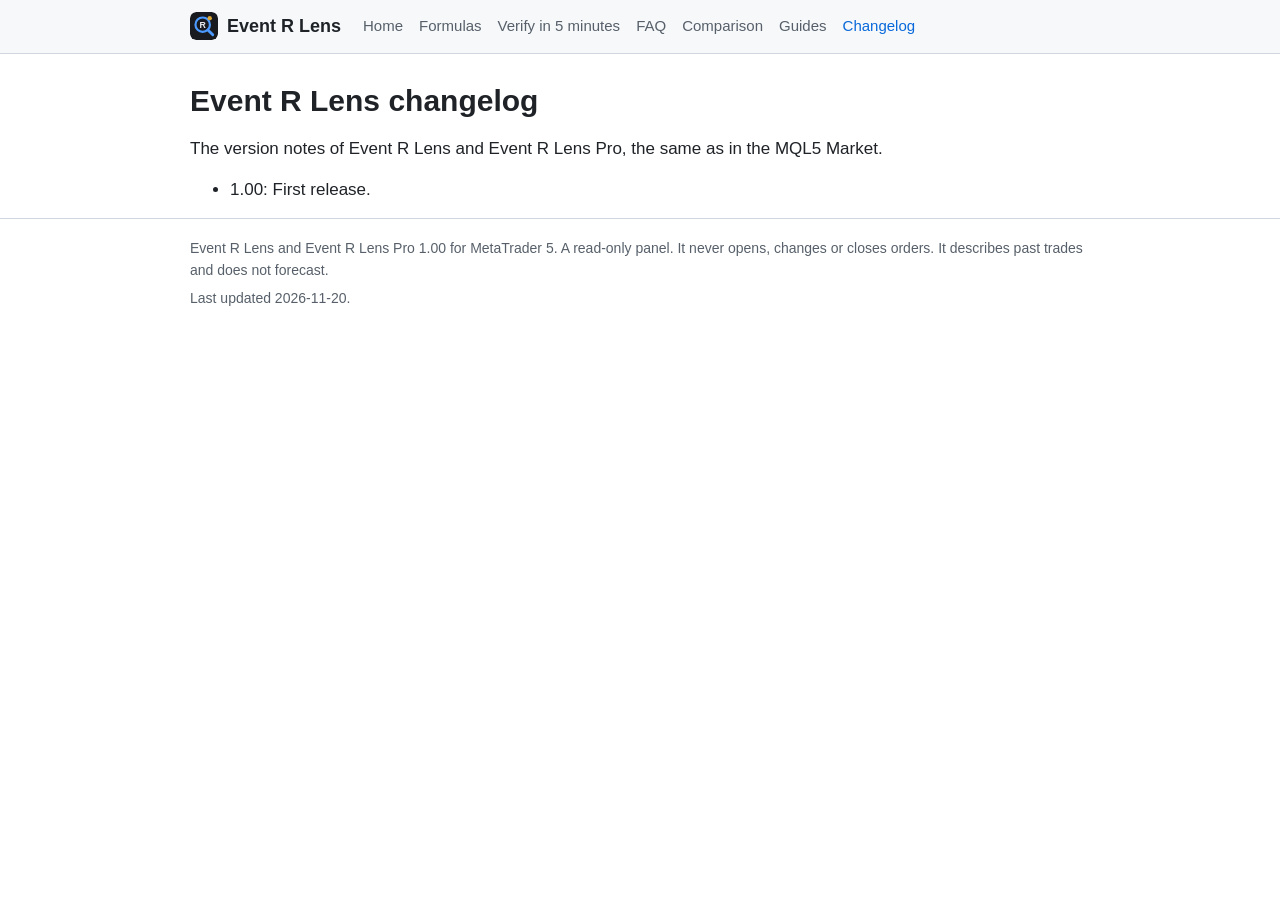
==== changelog.html @ 2bac0b13 "Event R Lens documentation site 1.00 Co-Authored-By: Claude Opus 5.5 <noreply@anthropic.com>" ====
<!DOCTYPE html>
<html lang="en">
<head>
<meta charset="utf-8">
<meta name="viewport" content="width=device-width, initial-scale=1">
<title>Event R Lens changelog</title>
<meta name="description" content="Version history of Event R Lens and Event R Lens Pro for MetaTrader 5.">
<link rel="canonical" href="https://lapdawgg.github.io/eventrlens/changelog.html">
<link rel="icon" href="logo.svg" type="image/svg+xml">
<link rel="apple-touch-icon" href="apple-touch-icon.png">
<meta name="theme-color" content="#181a1f">
<meta property="og:type" content="website">
<meta property="og:site_name" content="Event R Lens">
<meta property="og:title" content="Event R Lens changelog">
<meta property="og:description" content="Version history of Event R Lens and Event R Lens Pro for MetaTrader 5.">
<meta name="twitter:card" content="summary_large_image">
<meta property="og:url" content="https://lapdawgg.github.io/eventrlens/changelog.html">
<meta property="og:image" content="https://lapdawgg.github.io/eventrlens/og.png">
<meta property="og:image:width" content="1200">
<meta property="og:image:height" content="630">
<meta property="og:image:alt" content="Event R Lens: Your MT5 trades, broken down by economic event, session and fix window.">
<link rel="stylesheet" href="style.css">

</head>
<body>
<header><div class="wrap"><a class="brand" href="index.html"><img src="logo.svg" width="28" height="28" alt="">Event R Lens</a><nav><a href="index.html">Home</a> <a href="formulas.html">Formulas</a> <a href="verify.html">Verify in 5 minutes</a> <a href="faq.html">FAQ</a> <a href="comparison.html">Comparison</a> <a href="guides.html">Guides</a> <a href="changelog.html" aria-current="page">Changelog</a></nav></div></header>
<main class="wrap">
<h1>Event R Lens changelog</h1>
<p>The version notes of Event R Lens and Event R Lens Pro, the same as in the MQL5 Market.</p>
<ul><li>1.00: First release.</li></ul>
</main>
<footer><div class="wrap"><p>Event R Lens and Event R Lens Pro 1.00 for MetaTrader 5. A read-only panel. It never opens, changes or closes orders. It describes past trades and does not forecast.</p><p>Last updated 2026-11-20.</p></div></footer>
</body>
</html>
---- style.css ----
/* Event R Lens documentation site. No JavaScript; light and dark follow the system setting. */
:root {
  --bg: #ffffff; --fg: #1f2328; --muted: #57606a; --line: #d0d7de; --panel: #f6f8fa;
  --accent: #0969da; --code: #eff1f3;
  color-scheme: light dark;
}
@media (prefers-color-scheme: dark) {
  :root { --bg: #181a1f; --fg: #e7e9ed; --muted: #989faa; --line: #3e434f; --panel: #21242b; --accent: #4c9aff; --code: #292d36; }
}
* { box-sizing: border-box; }
html { -webkit-text-size-adjust: 100%; }
body { margin: 0; background: var(--bg); color: var(--fg); font: 17px/1.6 -apple-system, "Segoe UI", Roboto, Helvetica, Arial, sans-serif; }
.wrap { max-width: 940px; margin: 0 auto; padding: 0 20px; }
header { border-bottom: 1px solid var(--line); background: var(--panel); }
header .wrap { display: flex; flex-wrap: wrap; align-items: center; gap: 8px 22px; padding-top: 12px; padding-bottom: 12px; }
.brand { display: inline-flex; align-items: center; gap: 9px; font-weight: 700; color: var(--fg); text-decoration: none; font-size: 18px; }
.brand img { display: block; border-radius: 6px; }
nav { display: flex; flex-wrap: wrap; gap: 4px 16px; font-size: 15px; }
nav a { color: var(--muted); text-decoration: none; }
nav a:hover, nav a[aria-current="page"] { color: var(--accent); }
main { padding-top: 8px; padding-bottom: 40px; }
h1 { font-size: 30px; line-height: 1.25; margin: 28px 0 16px; }
h2 { font-size: 22px; margin: 34px 0 10px; padding-top: 6px; border-top: 1px solid var(--line); }
h3 { font-size: 18px; margin: 24px 0 8px; }
p, ul, ol { margin: 0 0 14px; }
li { margin: 3px 0; }
a { color: var(--accent); }
code { font: 14px/1.4 Consolas, "SFMono-Regular", Menlo, monospace; background: var(--code); padding: 1px 5px; border-radius: 4px; }
pre { background: var(--code); border: 1px solid var(--line); border-radius: 6px; padding: 14px 16px; overflow-x: auto; margin: 0 0 16px; font-size: 13.5px; line-height: 1.5; }
pre code { background: none; padding: 0; font-size: 13.5px; line-height: 1.5; }
.table { overflow-x: auto; margin: 0 0 16px; }
table { border-collapse: collapse; width: 100%; font-size: 15px; }
th, td { border: 1px solid var(--line); padding: 6px 10px; text-align: left; vertical-align: top; }
th { background: var(--panel); }
footer { border-top: 1px solid var(--line); color: var(--muted); font-size: 14px; padding: 18px 0 30px; }
footer p { margin: 0 0 6px; }
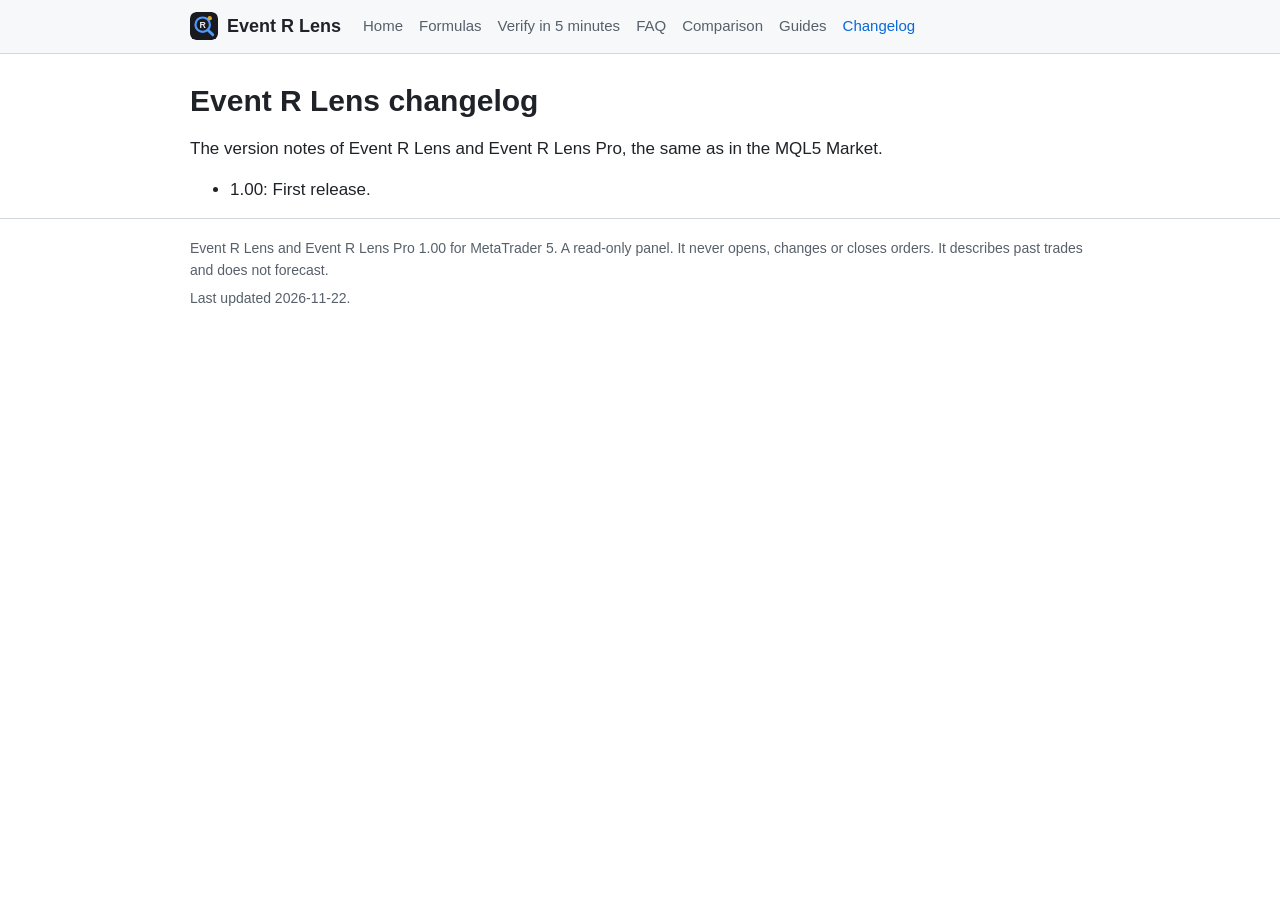
==== commit be1eea3e: "Site: free and Pro scope, tick refinement in Pro, FAQ on Pro - Free: R, MAE/MFE, event and fix tag p" ====
--- a/changelog.html
+++ b/changelog.html
@@ -29,6 +29,6 @@
 <p>The version notes of Event R Lens and Event R Lens Pro, the same as in the MQL5 Market.</p>
 <ul><li>1.00: First release.</li></ul>
 </main>
-<footer><div class="wrap"><p>Event R Lens and Event R Lens Pro 1.00 for MetaTrader 5. A read-only panel. It never opens, changes or closes orders. It describes past trades and does not forecast.</p><p>Last updated 2026-11-20.</p></div></footer>
+<footer><div class="wrap"><p>Event R Lens and Event R Lens Pro 1.00 for MetaTrader 5. A read-only panel. It never opens, changes or closes orders. It describes past trades and does not forecast.</p><p>Last updated 2026-11-22.</p></div></footer>
 </body>
 </html>
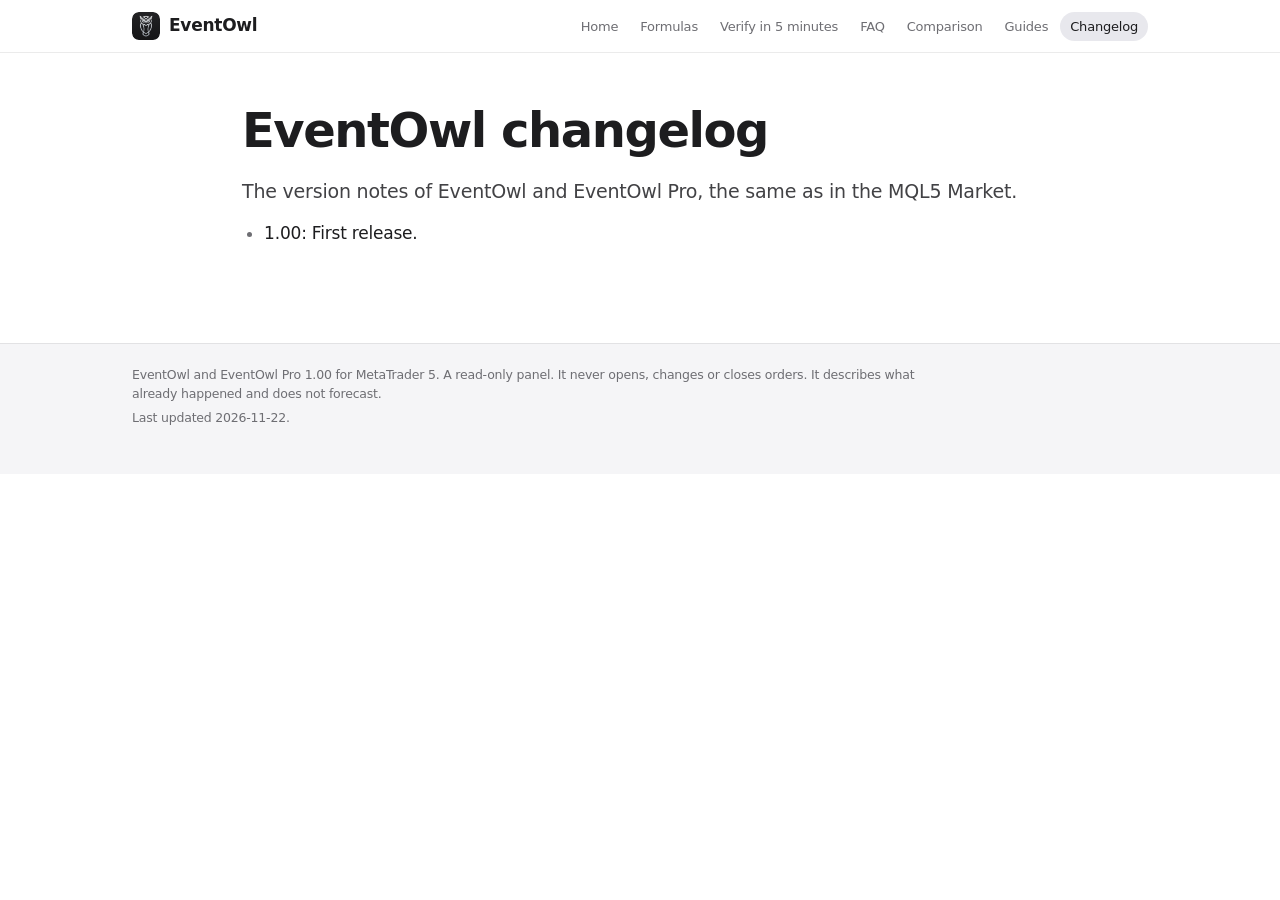
==== commit 09712883: "Site: EventOwl (renamed from Event R Lens), new owl logo, trailer, roadmap and short comparison Co-A" ====
--- a/changelog.html
+++ b/changelog.html
@@ -3,32 +3,32 @@
 <head>
 <meta charset="utf-8">
 <meta name="viewport" content="width=device-width, initial-scale=1">
-<title>Event R Lens changelog</title>
-<meta name="description" content="Version history of Event R Lens and Event R Lens Pro for MetaTrader 5.">
+<title>EventOwl changelog</title>
+<meta name="description" content="Version history of EventOwl and EventOwl Pro for MetaTrader 5.">
 <link rel="canonical" href="https://lapdawgg.github.io/eventrlens/changelog.html">
 <link rel="icon" href="logo.svg" type="image/svg+xml">
 <link rel="apple-touch-icon" href="apple-touch-icon.png">
 <meta name="theme-color" content="#181a1f">
 <meta property="og:type" content="website">
-<meta property="og:site_name" content="Event R Lens">
-<meta property="og:title" content="Event R Lens changelog">
-<meta property="og:description" content="Version history of Event R Lens and Event R Lens Pro for MetaTrader 5.">
+<meta property="og:site_name" content="EventOwl">
+<meta property="og:title" content="EventOwl changelog">
+<meta property="og:description" content="Version history of EventOwl and EventOwl Pro for MetaTrader 5.">
 <meta name="twitter:card" content="summary_large_image">
 <meta property="og:url" content="https://lapdawgg.github.io/eventrlens/changelog.html">
 <meta property="og:image" content="https://lapdawgg.github.io/eventrlens/og.png">
 <meta property="og:image:width" content="1200">
 <meta property="og:image:height" content="630">
-<meta property="og:image:alt" content="Event R Lens: Your MT5 trades, broken down by economic event, session and fix window.">
+<meta property="og:image:alt" content="EventOwl: Your MT5 trades, broken down by economic event, session and fix window.">
 <link rel="stylesheet" href="style.css">
 
 </head>
 <body>
-<header><div class="wrap"><a class="brand" href="index.html"><img src="logo.svg" width="28" height="28" alt="">Event R Lens</a><nav><a href="index.html">Home</a> <a href="formulas.html">Formulas</a> <a href="verify.html">Verify in 5 minutes</a> <a href="faq.html">FAQ</a> <a href="comparison.html">Comparison</a> <a href="guides.html">Guides</a> <a href="changelog.html" aria-current="page">Changelog</a></nav></div></header>
+<header><div class="wrap"><a class="brand" href="index.html"><img src="logo.svg" width="28" height="28" alt="">EventOwl</a><nav><a href="index.html">Home</a> <a href="formulas.html">Formulas</a> <a href="verify.html">Verify in 5 minutes</a> <a href="faq.html">FAQ</a> <a href="comparison.html">Comparison</a> <a href="guides.html">Guides</a> <a href="changelog.html" aria-current="page">Changelog</a></nav></div></header>
 <main class="wrap">
-<h1>Event R Lens changelog</h1>
-<p>The version notes of Event R Lens and Event R Lens Pro, the same as in the MQL5 Market.</p>
+<h1>EventOwl changelog</h1>
+<p>The version notes of EventOwl and EventOwl Pro, the same as in the MQL5 Market.</p>
 <ul><li>1.00: First release.</li></ul>
 </main>
-<footer><div class="wrap"><p>Event R Lens and Event R Lens Pro 1.00 for MetaTrader 5. A read-only panel. It never opens, changes or closes orders. It describes past trades and does not forecast.</p><p>Last updated 2026-11-22.</p></div></footer>
+<footer><div class="wrap"><p>EventOwl and EventOwl Pro 1.00 for MetaTrader 5. A read-only panel. It never opens, changes or closes orders. It describes what already happened and does not forecast.</p><p>Last updated 2026-11-22.</p></div></footer>
 </body>
 </html>
--- a/style.css
+++ b/style.css
@@ -1,36 +1,369 @@
-/* Event R Lens documentation site. No JavaScript; light and dark follow the system setting. */
+/* EventOwl site. Static HTML, no JavaScript. Light and dark follow the system setting.
+   Calm, Apple-like layout, mobile first: soft cards that grow slightly on hover, reduced motion respected. */
+
 :root {
-  --bg: #ffffff; --fg: #1f2328; --muted: #57606a; --line: #d0d7de; --panel: #f6f8fa;
-  --accent: #0969da; --code: #eff1f3;
   color-scheme: light dark;
+  --bg: #ffffff;
+  --bg-alt: #f5f5f7;
+  --fg: #1d1d1f;
+  --fg-2: #424245;
+  --muted: #6e6e73;
+  --line: #d2d2d7;
+  --line-soft: rgba(0, 0, 0, .08);
+  --card: #ffffff;              /* cards on the grey bands */
+  --card-2: #f5f5f7;            /* cards on the white bands */
+  --chip: #e8e8ed;
+  --th: #f5f5f7;
+  --link: #0066cc;
+  --accent: #0071e3;
+  --accent-hover: #0068d1;
+  --accent-soft: rgba(0, 113, 227, .08);
+  --accent-line: rgba(0, 113, 227, .32);
+  --green: #176b30;             /* 5.4:1 on the grey cards with the green tint */
+  --green-soft: rgba(52, 199, 89, .15);
+  --silver-1: #fbfbfc;
+  --silver-2: #dfe0e5;
+  --silver-fg: #1d1d1f;
+  --silver-line: rgba(0, 0, 0, .1);
+  --edge-1: #e9eaee;
+  --edge-2: #b8bbc5;
+  --icon-fill: linear-gradient(160deg, #98989d, #3a3a3c);
+  --code: #f2f2f5;
+  --glass: rgba(255, 255, 255, .74);
+  --glow: rgba(0, 113, 227, .10);
+  --shadow-sm: 0 1px 2px rgba(0, 0, 0, .04), 0 6px 16px rgba(0, 0, 0, .05);
+  --shadow-md: 0 2px 6px rgba(0, 0, 0, .06), 0 18px 40px rgba(0, 0, 0, .11);
+  --shadow-lg: 0 4px 14px rgba(0, 0, 0, .08), 0 34px 90px rgba(0, 0, 0, .18);
+  --ease: cubic-bezier(.2, .8, .2, 1);
+  --t: 180ms;
+  --font: -apple-system, BlinkMacSystemFont, "SF Pro Text", "Segoe UI Variable Text", "Segoe UI", system-ui, Roboto, "Helvetica Neue", Arial, sans-serif;
+  --font-display: -apple-system, BlinkMacSystemFont, "SF Pro Display", "Segoe UI Variable Display", "Segoe UI", system-ui, Roboto, "Helvetica Neue", Arial, sans-serif;
+  --mono: ui-monospace, "SF Mono", "Cascadia Mono", Consolas, Menlo, monospace;
 }
 @media (prefers-color-scheme: dark) {
-  :root { --bg: #181a1f; --fg: #e7e9ed; --muted: #989faa; --line: #3e434f; --panel: #21242b; --accent: #4c9aff; --code: #292d36; }
-}
-* { box-sizing: border-box; }
-html { -webkit-text-size-adjust: 100%; }
-body { margin: 0; background: var(--bg); color: var(--fg); font: 17px/1.6 -apple-system, "Segoe UI", Roboto, Helvetica, Arial, sans-serif; }
-.wrap { max-width: 940px; margin: 0 auto; padding: 0 20px; }
-header { border-bottom: 1px solid var(--line); background: var(--panel); }
-header .wrap { display: flex; flex-wrap: wrap; align-items: center; gap: 8px 22px; padding-top: 12px; padding-bottom: 12px; }
-.brand { display: inline-flex; align-items: center; gap: 9px; font-weight: 700; color: var(--fg); text-decoration: none; font-size: 18px; }
-.brand img { display: block; border-radius: 6px; }
-nav { display: flex; flex-wrap: wrap; gap: 4px 16px; font-size: 15px; }
-nav a { color: var(--muted); text-decoration: none; }
-nav a:hover, nav a[aria-current="page"] { color: var(--accent); }
-main { padding-top: 8px; padding-bottom: 40px; }
-h1 { font-size: 30px; line-height: 1.25; margin: 28px 0 16px; }
-h2 { font-size: 22px; margin: 34px 0 10px; padding-top: 6px; border-top: 1px solid var(--line); }
-h3 { font-size: 18px; margin: 24px 0 8px; }
-p, ul, ol { margin: 0 0 14px; }
-li { margin: 3px 0; }
-a { color: var(--accent); }
-code { font: 14px/1.4 Consolas, "SFMono-Regular", Menlo, monospace; background: var(--code); padding: 1px 5px; border-radius: 4px; }
-pre { background: var(--code); border: 1px solid var(--line); border-radius: 6px; padding: 14px 16px; overflow-x: auto; margin: 0 0 16px; font-size: 13.5px; line-height: 1.5; }
-pre code { background: none; padding: 0; font-size: 13.5px; line-height: 1.5; }
-.table { overflow-x: auto; margin: 0 0 16px; }
-table { border-collapse: collapse; width: 100%; font-size: 15px; }
-th, td { border: 1px solid var(--line); padding: 6px 10px; text-align: left; vertical-align: top; }
-th { background: var(--panel); }
-footer { border-top: 1px solid var(--line); color: var(--muted); font-size: 14px; padding: 18px 0 30px; }
-footer p { margin: 0 0 6px; }
+  :root {
+    --bg: #000000;
+    --bg-alt: #0d0d0f;
+    --fg: #f5f5f7;
+    --fg-2: #d2d2d7;
+    --muted: #a1a1a6;
+    --line: #3a3a3d;
+    --line-soft: rgba(255, 255, 255, .09);
+    --card: #1c1c1e;
+    --card-2: #161618;
+    --chip: #2c2c2e;
+    --th: #232325;
+    --link: #2997ff;
+    --accent-soft: rgba(41, 151, 255, .13);
+    --accent-line: rgba(41, 151, 255, .42);
+    --green: #30d158;
+    --green-soft: rgba(48, 209, 88, .16);
+    --silver-1: #47474c;
+    --silver-2: #2a2a2d;
+    --silver-fg: #f5f5f7;
+    --silver-line: rgba(255, 255, 255, .14);
+    --edge-1: #6a6b72;
+    --edge-2: #29292c;
+    --icon-fill: linear-gradient(160deg, #f5f5f7, #8e8e93);
+    --code: #1c1c1e;
+    --glass: rgba(22, 22, 23, .72);
+    --glow: rgba(214, 220, 232, .11);
+    --shadow-sm: 0 1px 2px rgba(0, 0, 0, .5), 0 6px 16px rgba(0, 0, 0, .35);
+    --shadow-md: 0 2px 8px rgba(0, 0, 0, .55), 0 18px 44px rgba(0, 0, 0, .55);
+    --shadow-lg: 0 4px 16px rgba(0, 0, 0, .6), 0 34px 90px rgba(0, 0, 0, .7);
+  }
+}
+
+/* ---------- base ---------- */
+*, *::before, *::after { box-sizing: border-box; }
+html { -webkit-text-size-adjust: 100%; text-size-adjust: 100%; scroll-behavior: smooth; scroll-padding-top: 68px; }
+body {
+  margin: 0; background: var(--bg); color: var(--fg);
+  font: 17px/1.5 var(--font); letter-spacing: -0.012em;
+  -webkit-font-smoothing: antialiased; -moz-osx-font-smoothing: grayscale; text-rendering: optimizeLegibility;
+  overflow-wrap: break-word;
+}
+img, picture, svg { max-width: 100%; }
+img { height: auto; }
+a { color: var(--link); text-decoration: none; -webkit-tap-highlight-color: transparent; }
+a:hover { text-decoration: underline; text-underline-offset: .18em; }
+a:focus-visible, summary:focus-visible { outline: 2px solid var(--accent); outline-offset: 3px; border-radius: 10px; }
+::selection { background: rgba(0, 113, 227, .22); }
+strong { font-weight: 600; }
+.wrap { width: 100%; max-width: 1080px; margin: 0 auto; padding: 0 20px; }
+.narrow { max-width: 860px; }
+.center { text-align: center; }
+@media (min-width: 768px) { .wrap { padding: 0 32px; } }
+
+/* ---------- header: translucent bar; the nav scrolls sideways on small screens ---------- */
+header {
+  position: sticky; top: 0; z-index: 50; background: var(--glass); border-bottom: 1px solid var(--line-soft);
+  -webkit-backdrop-filter: saturate(180%) blur(20px); backdrop-filter: saturate(180%) blur(20px);
+}
+header .wrap { display: flex; align-items: center; gap: 14px; min-height: 52px; }
+.brand { flex: none; display: inline-flex; align-items: center; gap: 9px; color: var(--fg); font-weight: 600; font-size: 17px; letter-spacing: -0.015em; }
+.brand:hover { text-decoration: none; }
+.brand img { display: block; width: 28px; height: 28px; border-radius: 7px; }
+nav {
+  margin-left: auto; min-width: 0; display: flex; align-items: center; gap: 2px;
+  overflow-x: auto; overscroll-behavior-x: contain; -webkit-overflow-scrolling: touch; scrollbar-width: none;
+}
+nav::-webkit-scrollbar { width: 0; height: 0; }
+nav a {
+  flex: none; white-space: nowrap; color: var(--muted); font-size: 13px; line-height: 1; padding: 8px 10px; border-radius: 999px;
+  transition: color var(--t) var(--ease), background-color var(--t) var(--ease);
+}
+nav a:hover { color: var(--fg); background: var(--chip); text-decoration: none; }
+nav a[aria-current="page"] { color: var(--fg); background: var(--chip); }
+@media (max-width: 899px) {
+  nav {
+    padding: 0 22px 0 12px; scroll-padding-inline: 12px 26px;
+    -webkit-mask-image: linear-gradient(90deg, transparent, #000 12px, #000 calc(100% - 26px), transparent);
+    mask-image: linear-gradient(90deg, transparent, #000 12px, #000 calc(100% - 26px), transparent);
+  }
+  nav a { padding: 13px 10px; }   /* about 40 px tall tap targets */
+  /* the current page's link starts in view (browsers with scroll-initial-target; others start at the left) */
+  nav a[aria-current="page"] { scroll-initial-target: nearest; scroll-snap-align: none end; }
+}
+
+/* ---------- text pages ---------- */
+main { display: block; }
+main.wrap { max-width: 860px; padding-top: 8px; padding-bottom: 80px; }
+h1, h2, h3 { font-family: var(--font-display); color: var(--fg); }
+h1 { font-size: clamp(32px, 5.4vw, 48px); line-height: 1.08; letter-spacing: -0.03em; font-weight: 700; margin: 44px 0 20px; text-wrap: balance; }
+h2 { font-size: clamp(23px, 3.2vw, 30px); line-height: 1.18; letter-spacing: -0.022em; font-weight: 700; margin: 48px 0 14px; text-wrap: balance; }
+h3 { font-size: 19px; line-height: 1.3; letter-spacing: -0.016em; font-weight: 600; margin: 28px 0 8px; }
+main.wrap h2 { padding-top: 26px; border-top: 1px solid var(--line-soft); }
+main.wrap > h1 + p { font-size: 19px; line-height: 1.5; color: var(--fg-2); }
+p, ul, ol { margin: 0 0 16px; }
+ul, ol { padding-left: 1.3em; }
+li { margin: 6px 0; }
+li::marker { color: var(--muted); }
+code { font: .86em/1.4 var(--mono); background: var(--code); padding: .12em .42em; border-radius: 6px; }
+pre {
+  background: var(--code); border: 1px solid var(--line-soft); border-radius: 16px; padding: 16px 18px; margin: 0 0 20px;
+  overflow-x: auto; -webkit-overflow-scrolling: touch; font-size: 13.5px; line-height: 1.55;
+}
+pre code { background: none; padding: 0; border-radius: 0; font-size: inherit; line-height: inherit; }
+.table {
+  overflow-x: auto; -webkit-overflow-scrolling: touch; margin: 0 0 22px;
+  border: 1px solid var(--line-soft); border-radius: 16px; background: var(--card);
+}
+table { border-collapse: separate; border-spacing: 0; width: 100%; font-size: 15px; line-height: 1.45; }
+th, td { padding: 12px 14px; text-align: left; vertical-align: top; border-bottom: 1px solid var(--line-soft); }
+thead th { background: var(--th); color: var(--muted); font-size: 13px; font-weight: 600; letter-spacing: 0; }
+tbody tr:last-child td { border-bottom: 0; }
+/* wide tables scroll inside .table on phones; the first column stays in view */
+.table table:has(th:nth-child(5)) { min-width: 720px; }
+.table table:has(th:nth-child(5)) :is(th, td):first-child { position: sticky; left: 0; z-index: 1; min-width: 132px; background: var(--card); box-shadow: inset -1px 0 0 var(--line-soft); }
+.table table:has(th:nth-child(5)) thead th:first-child { background: var(--th); }
+.shot { margin: 0 0 20px; }
+.shot img { display: block; width: 100%; border-radius: 14px; border: 1px solid var(--line-soft); }
+
+/* ---------- details: closed by default, the native marker shows the state ---------- */
+details { border-bottom: 1px solid var(--line); }
+summary {
+  cursor: pointer; padding: 18px 6px; font-size: 18px; font-weight: 600; letter-spacing: -0.016em; color: var(--fg);
+  transition: color var(--t) var(--ease);
+}
+summary:hover { color: var(--link); }
+summary::marker { color: var(--muted); }
+summary::-webkit-details-marker { color: var(--muted); }
+.accordion { border-top: 1px solid var(--line); }
+.details-body { padding: 0 6px 22px; font-size: 15.5px; line-height: 1.5; color: var(--fg-2); }
+.details-body ul { margin: 0 0 8px; padding-left: 1.2em; }
+.details-body li { margin: 7px 0; }
+.details-body h3 { margin: 20px 0 4px; font-size: 13px; font-weight: 600; letter-spacing: .02em; color: var(--muted); }
+.details-body h3:first-child { margin-top: 2px; }
+
+/* ---------- home: bands ---------- */
+.home { padding: 0; }
+.band { padding: 64px 0; }
+.band.alt { background: var(--bg-alt); }
+.home h2 { font-size: clamp(30px, 5vw, 48px); line-height: 1.08; letter-spacing: -0.032em; margin: 0; }
+.section-head { max-width: 720px; margin: 0 auto 32px; text-align: center; }
+.section-head .lead { margin-top: 12px; }
+.section-head .cta, .section-head .note { margin: 16px 0 0; }
+.eyebrow { margin: 0 0 10px; color: var(--muted); font-size: 15px; font-weight: 600; letter-spacing: 0; }
+.lead { margin: 0 auto; max-width: 640px; color: var(--muted); font-size: clamp(18px, 2.2vw, 21px); line-height: 1.42; letter-spacing: -0.016em; text-wrap: pretty; }
+.note { color: var(--muted); font-size: 14px; line-height: 1.45; }
+@media (min-width: 768px) {
+  .band { padding: 96px 0; }
+  .section-head { margin-bottom: 44px; }
+}
+
+/* ---------- hero and trailer ---------- */
+.hero { text-align: center; padding: 52px 0 64px; background: radial-gradient(70% 58% at 50% 0%, var(--glow), transparent 72%); }
+.hero .eyebrow { color: var(--fg-2); }
+.hero h1 { max-width: 900px; margin: 0 auto; font-size: clamp(38px, 8vw, 76px); line-height: 1.03; letter-spacing: -0.04em; }
+.hero .lead { margin-top: 18px; }
+.cta { display: flex; flex-wrap: wrap; justify-content: center; gap: 12px; margin: 28px 0 0; }
+.trailer {
+  position: relative; max-width: 960px; margin: 40px auto 0; border-radius: 16px; overflow: hidden; isolation: isolate;
+  background: #0b0b0c; border: 1px solid var(--line-soft); box-shadow: var(--shadow-lg);
+}
+.trailer picture, .trailer img { display: block; width: 100%; }
+.trailer img { height: auto; aspect-ratio: 16 / 9; object-fit: cover; color: #a1a1a6; font-size: 14px; }   /* alt text stays readable on the dark frame */
+@media (min-width: 768px) {
+  .hero { padding: 88px 0 96px; }
+  .trailer { margin-top: 56px; border-radius: 24px; }
+}
+
+/* ---------- buttons and chips ---------- */
+.btn {
+  display: inline-flex; align-items: center; justify-content: center; min-height: 44px; padding: 10px 22px;
+  border-radius: 999px; border: 1px solid var(--link); background: transparent; color: var(--link);
+  font-size: 17px; font-weight: 500; line-height: 1.15; letter-spacing: -0.01em; text-align: center;
+}
+.btn:hover { text-decoration: none; background: var(--accent-soft); }
+.btn.primary { background: var(--accent); border-color: var(--accent); color: #ffffff; }
+.btn.primary:hover { background: var(--accent-hover); border-color: var(--accent-hover); }
+@media (max-width: 479px) { .hero .cta .btn { flex: 1 1 100%; max-width: 340px; } }
+.chip {
+  display: inline-flex; align-items: center; gap: 5px; margin: 0; padding: 4px 10px; border-radius: 999px;
+  background: var(--chip); color: var(--fg-2); font-size: 12px; font-weight: 600; line-height: 1.2; letter-spacing: .005em; white-space: nowrap;
+}
+.chip-next { background: var(--accent); color: #ffffff; }
+.chip-vote { background: transparent; color: var(--fg-2); box-shadow: inset 0 0 0 1px var(--line); }
+.chip-shipped, .chip-free { background: var(--green-soft); color: var(--green); }
+.chip-ed { background: transparent; color: var(--muted); box-shadow: inset 0 0 0 1px var(--line-soft); }
+.chip-pro { background: linear-gradient(180deg, var(--silver-1), var(--silver-2)); color: var(--silver-fg); box-shadow: inset 0 0 0 1px var(--silver-line); }
+
+/* ---------- roadmap: status chips, no vote counts (votes are counted on GitHub) ---------- */
+.roadmap { display: grid; grid-template-columns: minmax(0, 1fr); gap: 12px; }
+.rm-item {
+  display: flex; flex-direction: column; padding: 16px 18px 18px; border-radius: 18px;
+  background: var(--card); border: 1px solid var(--line-soft); box-shadow: var(--shadow-sm);
+}
+.rm-item .rm-chips { display: flex; flex-wrap: wrap; gap: 6px; margin: 0 0 12px; }
+.rm-item h3 { margin: 0 0 6px; font-size: 17px; line-height: 1.28; letter-spacing: -0.014em; }
+.rm-item p { margin: 0; color: var(--muted); font-size: 14.5px; line-height: 1.45; }
+.rm-item .note { margin-top: auto; padding-top: 10px; font-size: 12.5px; }
+.rm-next { border-color: var(--accent-line); background: linear-gradient(180deg, var(--accent-soft), transparent 70%), var(--card); }
+@media (max-width: 639px) {   /* phones: one grouped list instead of separate cards, so the page stays short */
+  #roadmap { padding: 52px 0; }
+  #roadmap .section-head { margin-bottom: 24px; }
+  .roadmap { gap: 0; overflow: hidden; border-radius: 18px; background: var(--card); border: 1px solid var(--line-soft); box-shadow: var(--shadow-sm); }
+  .roadmap .rm-item { padding: 12px 16px 13px; border: 0; border-top: 1px solid var(--line-soft); border-radius: 0; box-shadow: none; animation: none; }
+  .roadmap .rm-item:first-child { border-top: 0; }
+  .roadmap .rm-item:hover { transform: none; box-shadow: none; }
+  .rm-item .rm-chips { margin-bottom: 7px; }
+  .rm-item .chip { padding: 3px 9px; }
+  .rm-item h3 { margin-bottom: 2px; font-size: 16px; line-height: 1.25; }
+  .rm-item p { font-size: 14px; line-height: 1.4; }
+  .rm-item .note { padding-top: 4px; font-size: 12px; }
+}
+@media (min-width: 640px) { .roadmap { grid-template-columns: repeat(2, minmax(0, 1fr)); gap: 14px; } }
+@media (min-width: 1024px) {
+  .roadmap { grid-template-columns: repeat(4, minmax(0, 1fr)); gap: 16px; }
+  .roadmap .rm-next { grid-column: span 2; }   /* planned items: one wide row; ideas: four across below */
+}
+
+/* ---------- feature cards: small rounded screenshots (thumbnail rows on phones) ---------- */
+.cards { display: grid; grid-template-columns: minmax(0, 1fr); gap: 12px; }
+.card {
+  display: grid; grid-template-columns: 112px minmax(0, 1fr); gap: 14px; align-items: center; padding: 10px;
+  border-radius: 20px; background: var(--card-2); border: 1px solid var(--line-soft);
+}
+.card.pro {
+  border: 1px solid transparent;
+  background: linear-gradient(var(--card-2), var(--card-2)) padding-box, linear-gradient(140deg, var(--edge-1), var(--edge-2)) border-box;
+}
+.shot-link { display: block; line-height: 0; border-radius: 12px; overflow: hidden; background: #111113; box-shadow: 0 0 0 1px var(--line-soft); }
+.shot-link img { display: block; width: 100%; aspect-ratio: 16 / 9; object-fit: cover; }
+.card-body { min-width: 0; padding: 2px 4px 2px 0; }
+.card-body .chip { margin-bottom: 8px; }
+.card h3 { margin: 0 0 4px; font-size: 16px; line-height: 1.25; }
+.card-body > p:last-child { margin: 0; color: var(--muted); font-size: 14px; line-height: 1.42; }
+.cards + .note { max-width: 720px; margin: 24px auto 0; text-align: center; font-size: 13px; }
+@media (min-width: 640px) {
+  .cards { grid-template-columns: repeat(2, minmax(0, 1fr)); gap: 18px; }
+  .card { display: block; padding: 12px 12px 22px; border-radius: 24px; }
+  .shot-link { border-radius: 14px; }
+  .card-body { padding: 18px 10px 0; }
+  .card h3 { margin-bottom: 6px; font-size: 19px; }
+  .card-body > p:last-child { font-size: 15px; }
+}
+@media (min-width: 1024px) { .cards { grid-template-columns: repeat(3, minmax(0, 1fr)); gap: 20px; } }
+
+/* ---------- Free and Pro: short table (a dash in the free column; no lock icons) ---------- */
+.compare { border-radius: 20px; box-shadow: var(--shadow-sm); }
+.compare th, .compare td { padding: 14px 16px; vertical-align: middle; }
+.compare th + th, .compare td + td { width: 27%; text-align: center; }
+.compare thead th { background: var(--card); color: var(--fg); font-size: 14px; }
+.compare thead th:first-child { color: var(--muted); font-weight: 500; }
+.yes {
+  display: inline-grid; place-items: center; width: 24px; height: 24px; border-radius: 50%;
+  background: var(--accent-soft); color: var(--link); font-size: 13px; font-weight: 700; line-height: 1;
+}
+.compare + .note { max-width: 640px; margin: 16px auto 0; text-align: center; }
+.price { text-align: center; }
+.price p { max-width: 640px; margin: 10px auto 0; color: var(--muted); font-size: 15px; }
+.price strong { color: var(--fg); }
+@media (max-width: 479px) {
+  .compare th, .compare td { padding: 12px 10px; font-size: 14px; }
+  .compare th + th, .compare td + td { width: 29%; }
+}
+
+/* ---------- trust strip ---------- */
+.trust { list-style: none; margin: 0; padding: 0; display: grid; grid-template-columns: repeat(2, minmax(0, 1fr)); gap: 12px; }
+.trust li { margin: 0; padding: 20px 14px 18px; border-radius: 20px; background: var(--card-2); border: 1px solid var(--line-soft); text-align: center; }
+.trust li::before {
+  content: ""; display: block; width: 30px; height: 30px; margin: 0 auto 12px; background: var(--icon-fill);
+  -webkit-mask: var(--icon) center / contain no-repeat; mask: var(--icon) center / contain no-repeat;
+}
+.trust strong { display: block; font-size: 15px; line-height: 1.3; letter-spacing: -0.012em; }
+.trust span { display: block; margin-top: 4px; color: var(--muted); font-size: 13px; line-height: 1.4; }
+.t-orders { --icon: url("data:image/svg+xml,%3Csvg xmlns='http://www.w3.org/2000/svg' viewBox='0 0 24 24' fill='none' stroke='black' stroke-width='1.8' stroke-linecap='round' stroke-linejoin='round'%3E%3Cpath d='M12 2.8 4.5 5.6v5.6c0 4.7 3.2 8.6 7.5 10 4.3-1.4 7.5-5.3 7.5-10V5.6Z'/%3E%3Cpath d='m8.6 12.2 2.4 2.4 4.6-4.8'/%3E%3C/svg%3E"); }
+.t-net { --icon: url("data:image/svg+xml,%3Csvg xmlns='http://www.w3.org/2000/svg' viewBox='0 0 24 24' fill='none' stroke='black' stroke-width='1.8' stroke-linecap='round'%3E%3Ccircle cx='12' cy='12' r='8.6'/%3E%3Cpath d='M5.9 5.9 18.1 18.1'/%3E%3C/svg%3E"); }
+.t-csv { --icon: url("data:image/svg+xml,%3Csvg xmlns='http://www.w3.org/2000/svg' viewBox='0 0 24 24' fill='none' stroke='black' stroke-width='1.8' stroke-linecap='round' stroke-linejoin='round'%3E%3Cpath d='M14 2.8H6.8A1.8 1.8 0 0 0 5 4.6v14.8a1.8 1.8 0 0 0 1.8 1.8h10.4a1.8 1.8 0 0 0 1.8-1.8V7.8Z'/%3E%3Cpath d='M14 2.8v5h5M8.5 12.5h7M8.5 16.5h7'/%3E%3C/svg%3E"); }
+.t-past { --icon: url("data:image/svg+xml,%3Csvg xmlns='http://www.w3.org/2000/svg' viewBox='0 0 24 24' fill='none' stroke='black' stroke-width='1.8' stroke-linecap='round' stroke-linejoin='round'%3E%3Ccircle cx='12' cy='12' r='8.6'/%3E%3Cpath d='M12 7.4V12l3.2 2'/%3E%3C/svg%3E"); }
+@media (min-width: 900px) { .trust { grid-template-columns: repeat(4, minmax(0, 1fr)); gap: 16px; } .trust li { padding: 26px 18px 22px; } }
+
+/* ---------- links ---------- */
+.links { display: grid; grid-template-columns: minmax(0, 1fr); gap: 12px; }
+.link-card {
+  position: relative; display: block; padding: 20px 48px 20px 20px; border-radius: 20px;
+  background: var(--card-2); border: 1px solid var(--line-soft); color: var(--fg);
+}
+.link-card:hover { text-decoration: none; }
+.link-card strong { display: block; font-size: 17px; letter-spacing: -0.014em; }
+.link-card span { display: block; margin-top: 4px; color: var(--muted); font-size: 14px; line-height: 1.4; }
+.link-card::after {
+  content: "\203A"; position: absolute; right: 20px; top: 50%; translate: 0 -50%;
+  color: var(--link); font-size: 28px; line-height: 1; transition: translate var(--t) var(--ease);
+}
+@media (min-width: 720px) { .links { grid-template-columns: repeat(3, minmax(0, 1fr)); gap: 16px; } }
+
+/* ---------- footer ---------- */
+footer { background: var(--bg-alt); border-top: 1px solid var(--line-soft); color: var(--muted); font-size: 12.5px; line-height: 1.5; padding: 22px 0 40px; }
+footer p { margin: 0 0 6px; max-width: 820px; }
+
+/* ---------- motion: small growth on hover (pointer devices only), gentle entrance ---------- */
+.btn, .card, .rm-item, .trust li, .link-card {
+  transition: transform var(--t) var(--ease), box-shadow var(--t) var(--ease), background-color var(--t) var(--ease), border-color var(--t) var(--ease), color var(--t) var(--ease);
+}
+@media (hover: hover) {
+  .card:hover, .rm-item:hover, .trust li:hover, .link-card:hover { transform: scale(1.02); box-shadow: var(--shadow-md); }
+  .btn:hover { transform: scale(1.02); }
+  .link-card:hover::after { translate: 4px -50%; }
+}
+.btn:active, .link-card:active { transform: scale(.98); }
+@media (prefers-reduced-motion: no-preference) {
+  .hero .eyebrow, .hero h1, .hero .lead, .hero .cta, .hero .trailer { animation: eo-rise 800ms var(--ease) both; }
+  .hero h1 { animation-delay: 60ms; }
+  .hero .lead { animation-delay: 120ms; }
+  .hero .cta { animation-delay: 180ms; }
+  .hero .trailer { animation-delay: 260ms; }
+  @supports (animation-timeline: view()) {
+    .rm-item, .card, .trust li, .link-card { animation: eo-reveal linear both; animation-timeline: view(); animation-range: entry 0% cover 22%; }
+  }
+}
+@keyframes eo-rise { from { opacity: .2; translate: 0 16px; } to { opacity: 1; translate: 0 0; } }
+@keyframes eo-reveal { from { opacity: .35; translate: 0 22px; } to { opacity: 1; translate: 0 0; } }
+@media (prefers-reduced-motion: reduce) {
+  html { scroll-behavior: auto; }
+  *, *::before, *::after { animation: none !important; transition-duration: 1ms !important; }
+  .card:hover, .rm-item:hover, .trust li:hover, .link-card:hover, .btn:hover, .btn:active, .link-card:active { transform: none; }
+  .link-card:hover::after { translate: 0 -50%; }
+}
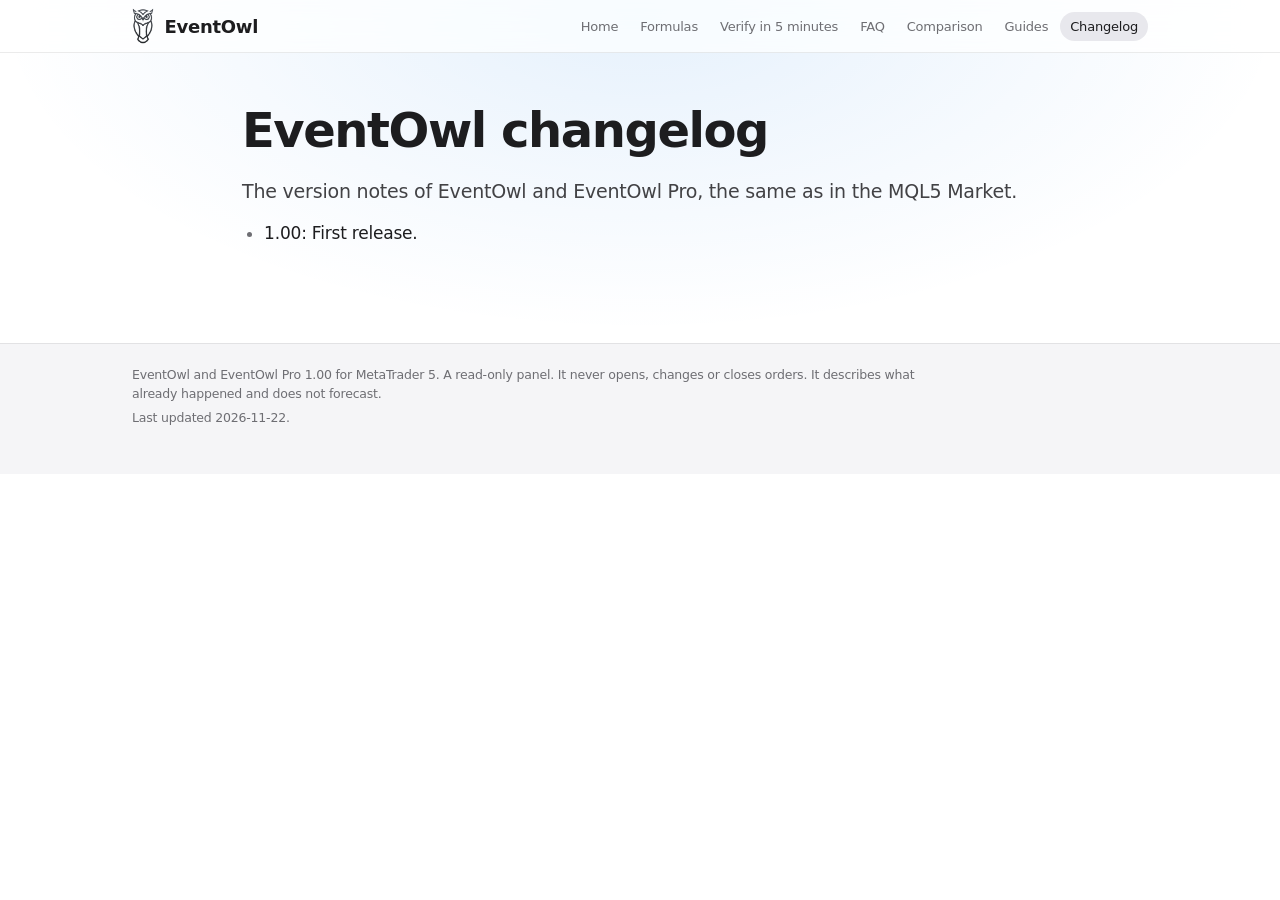
==== commit 6502bc8f: "Site: bigger header owl, glass buttons, page glow, roadmap with GitHub votes, NFP/CPI signal idea, p" ====
--- a/changelog.html
+++ b/changelog.html
@@ -22,8 +22,8 @@
 <link rel="stylesheet" href="style.css">
 
 </head>
-<body>
-<header><div class="wrap"><a class="brand" href="index.html"><img src="logo.svg" width="28" height="28" alt="">EventOwl</a><nav><a href="index.html">Home</a> <a href="formulas.html">Formulas</a> <a href="verify.html">Verify in 5 minutes</a> <a href="faq.html">FAQ</a> <a href="comparison.html">Comparison</a> <a href="guides.html">Guides</a> <a href="changelog.html" aria-current="page">Changelog</a></nav></div></header>
+<body class="sub">
+<header><div class="wrap"><a class="brand" href="index.html"><picture><source media="(prefers-color-scheme: dark)" srcset="owl-silver.png"><img src="owl-graphite.png" width="22" height="36" alt=""></picture>EventOwl</a><nav><a href="index.html">Home</a> <a href="formulas.html">Formulas</a> <a href="verify.html">Verify in 5 minutes</a> <a href="faq.html">FAQ</a> <a href="comparison.html">Comparison</a> <a href="guides.html">Guides</a> <a href="changelog.html" aria-current="page">Changelog</a></nav></div></header>
 <main class="wrap">
 <h1>EventOwl changelog</h1>
 <p>The version notes of EventOwl and EventOwl Pro, the same as in the MQL5 Market.</p>
--- a/style.css
+++ b/style.css
@@ -31,6 +31,8 @@
   --code: #f2f2f5;
   --glass: rgba(255, 255, 255, .74);
   --glow: rgba(0, 113, 227, .10);
+  --btn-glass: rgba(255, 255, 255, .58); --btn-glass-hover: rgba(255, 255, 255, .78); --btn-edge: rgba(0, 0, 0, .10);
+  --btn-sheen: rgba(255, 255, 255, .70); --btn-hi: rgba(255, 255, 255, .95); --btn-drop: rgba(0, 0, 0, .08); --btn-fg: var(--link);
   --shadow-sm: 0 1px 2px rgba(0, 0, 0, .04), 0 6px 16px rgba(0, 0, 0, .05);
   --shadow-md: 0 2px 6px rgba(0, 0, 0, .06), 0 18px 40px rgba(0, 0, 0, .11);
   --shadow-lg: 0 4px 14px rgba(0, 0, 0, .08), 0 34px 90px rgba(0, 0, 0, .18);
@@ -68,6 +70,8 @@
     --code: #1c1c1e;
     --glass: rgba(22, 22, 23, .72);
     --glow: rgba(214, 220, 232, .11);
+    --btn-glass: rgba(255, 255, 255, .07); --btn-glass-hover: rgba(255, 255, 255, .12); --btn-edge: rgba(255, 255, 255, .18);
+    --btn-sheen: rgba(255, 255, 255, .14); --btn-hi: rgba(255, 255, 255, .30); --btn-drop: rgba(0, 0, 0, .35); --btn-fg: #f5f5f7;
     --shadow-sm: 0 1px 2px rgba(0, 0, 0, .5), 0 6px 16px rgba(0, 0, 0, .35);
     --shadow-md: 0 2px 8px rgba(0, 0, 0, .55), 0 18px 44px rgba(0, 0, 0, .55);
     --shadow-lg: 0 4px 16px rgba(0, 0, 0, .6), 0 34px 90px rgba(0, 0, 0, .7);
@@ -101,9 +105,10 @@
   -webkit-backdrop-filter: saturate(180%) blur(20px); backdrop-filter: saturate(180%) blur(20px);
 }
 header .wrap { display: flex; align-items: center; gap: 14px; min-height: 52px; }
-.brand { flex: none; display: inline-flex; align-items: center; gap: 9px; color: var(--fg); font-weight: 600; font-size: 17px; letter-spacing: -0.015em; }
+.brand { flex: none; display: inline-flex; align-items: center; gap: 10px; color: var(--fg); font-weight: 600; font-size: 18px; letter-spacing: -0.015em; }
 .brand:hover { text-decoration: none; }
-.brand img { display: block; width: 28px; height: 28px; border-radius: 7px; }
+.brand picture, .brand img { display: block; }
+.brand img { height: 36px; width: auto; }
 nav {
   margin-left: auto; min-width: 0; display: flex; align-items: center; gap: 2px;
   overflow-x: auto; overscroll-behavior-x: contain; -webkit-overflow-scrolling: touch; scrollbar-width: none;
@@ -129,6 +134,8 @@
 /* ---------- text pages ---------- */
 main { display: block; }
 main.wrap { max-width: 860px; padding-top: 8px; padding-bottom: 80px; }
+/* the same soft light at the top of every sub-page as behind the home hero */
+body.sub { background: radial-gradient(70% 460px at 50% 0%, var(--glow), transparent 72%) no-repeat, var(--bg); }
 h1, h2, h3 { font-family: var(--font-display); color: var(--fg); }
 h1 { font-size: clamp(32px, 5.4vw, 48px); line-height: 1.08; letter-spacing: -0.03em; font-weight: 700; margin: 44px 0 20px; text-wrap: balance; }
 h2 { font-size: clamp(23px, 3.2vw, 30px); line-height: 1.18; letter-spacing: -0.022em; font-weight: 700; margin: 48px 0 14px; text-wrap: balance; }
@@ -210,14 +217,22 @@
 }
 
 /* ---------- buttons and chips ---------- */
+/* liquid glass: a frosted, slightly see-through pill with a bright top edge */
 .btn {
   display: inline-flex; align-items: center; justify-content: center; min-height: 44px; padding: 10px 22px;
-  border-radius: 999px; border: 1px solid var(--link); background: transparent; color: var(--link);
+  border-radius: 999px; border: 1px solid var(--btn-edge); color: var(--btn-fg);
+  background: linear-gradient(180deg, var(--btn-sheen), transparent 58%), var(--btn-glass);
+  box-shadow: inset 0 1px 0 var(--btn-hi), inset 0 -1px 0 rgba(255, 255, 255, .04), 0 8px 24px var(--btn-drop);
+  -webkit-backdrop-filter: blur(16px) saturate(170%); backdrop-filter: blur(16px) saturate(170%);
   font-size: 17px; font-weight: 500; line-height: 1.15; letter-spacing: -0.01em; text-align: center;
 }
-.btn:hover { text-decoration: none; background: var(--accent-soft); }
-.btn.primary { background: var(--accent); border-color: var(--accent); color: #ffffff; }
-.btn.primary:hover { background: var(--accent-hover); border-color: var(--accent-hover); }
+.btn:hover { text-decoration: none; background: linear-gradient(180deg, var(--btn-sheen), transparent 58%), var(--btn-glass-hover); }
+.btn.primary {
+  color: #ffffff; border-color: rgba(255, 255, 255, .30);
+  background: linear-gradient(180deg, rgba(255, 255, 255, .30), rgba(255, 255, 255, 0) 55%), rgba(0, 113, 227, .82);
+  box-shadow: inset 0 1px 0 rgba(255, 255, 255, .50), inset 0 -1px 0 rgba(0, 0, 0, .12), 0 10px 30px rgba(0, 113, 227, .32);
+}
+.btn.primary:hover { background: linear-gradient(180deg, rgba(255, 255, 255, .36), rgba(255, 255, 255, 0) 55%), rgba(0, 104, 209, .9); }
 @media (max-width: 479px) { .hero .cta .btn { flex: 1 1 100%; max-width: 340px; } }
 .chip {
   display: inline-flex; align-items: center; gap: 5px; margin: 0; padding: 4px 10px; border-radius: 999px;
@@ -240,6 +255,16 @@
 .rm-item p { margin: 0; color: var(--muted); font-size: 14.5px; line-height: 1.45; }
 .rm-item .note { margin-top: auto; padding-top: 10px; font-size: 12.5px; }
 .rm-next { border-color: var(--accent-line); background: linear-gradient(180deg, var(--accent-soft), transparent 70%), var(--card); }
+.rm-feature { border-color: var(--green-line, rgba(48, 209, 88, .45)); background: linear-gradient(180deg, var(--green-soft), transparent 70%), var(--card); }
+.rm-votebtn {
+  align-self: flex-start; display: inline-flex; align-items: center; gap: 6px; margin-top: 12px; padding: 6px 12px; border-radius: 999px;
+  color: var(--btn-fg); font-size: 13px; font-weight: 600; line-height: 1; border: 1px solid var(--btn-edge);
+  background: linear-gradient(180deg, var(--btn-sheen), transparent 58%), var(--btn-glass); box-shadow: inset 0 1px 0 var(--btn-hi);
+  transition: transform var(--t) var(--ease), background-color var(--t) var(--ease);
+}
+.rm-votebtn:hover { text-decoration: none; background: linear-gradient(180deg, var(--btn-sheen), transparent 58%), var(--btn-glass-hover); }
+.rm-count { padding-left: 7px; border-left: 1px solid var(--btn-edge); font-variant-numeric: tabular-nums; }
+.rm-item .note + .rm-votebtn { margin-top: 10px; }
 @media (max-width: 639px) {   /* phones: one grouped list instead of separate cards, so the page stays short */
   #roadmap { padding: 52px 0; }
   #roadmap .section-head { margin-bottom: 24px; }
@@ -256,7 +281,7 @@
 @media (min-width: 640px) { .roadmap { grid-template-columns: repeat(2, minmax(0, 1fr)); gap: 14px; } }
 @media (min-width: 1024px) {
   .roadmap { grid-template-columns: repeat(4, minmax(0, 1fr)); gap: 16px; }
-  .roadmap .rm-next { grid-column: span 2; }   /* planned items: one wide row; ideas: four across below */
+  .roadmap .rm-next, .roadmap .rm-feature { grid-column: span 2; }   /* planned items and the highlighted idea: wide */
 }
 
 /* ---------- feature cards: small rounded screenshots (thumbnail rows on phones) ---------- */
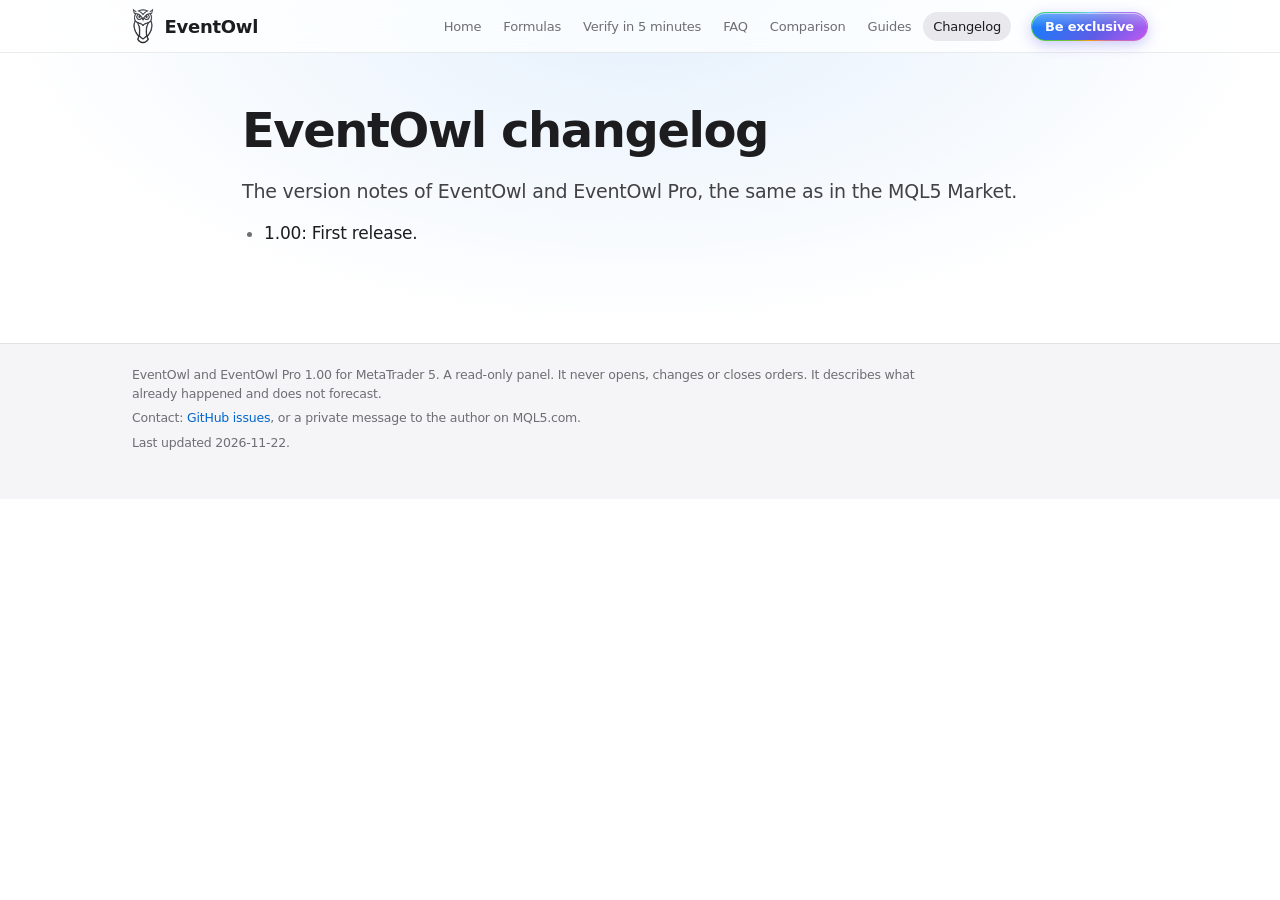
==== commit 21c33a6e: "Site: Be exclusive Pro section, launch price, animated glass buttons, entrance motion, contact, NFP " ====
--- a/changelog.html
+++ b/changelog.html
@@ -23,12 +23,12 @@
 
 </head>
 <body class="sub">
-<header><div class="wrap"><a class="brand" href="index.html"><picture><source media="(prefers-color-scheme: dark)" srcset="owl-silver.png"><img src="owl-graphite.png" width="22" height="36" alt=""></picture>EventOwl</a><nav><a href="index.html">Home</a> <a href="formulas.html">Formulas</a> <a href="verify.html">Verify in 5 minutes</a> <a href="faq.html">FAQ</a> <a href="comparison.html">Comparison</a> <a href="guides.html">Guides</a> <a href="changelog.html" aria-current="page">Changelog</a></nav></div></header>
+<header><div class="wrap"><a class="brand" href="index.html"><picture><source media="(prefers-color-scheme: dark)" srcset="owl-silver.png"><img src="owl-graphite.png" width="22" height="36" alt=""></picture>EventOwl</a><nav><a href="index.html">Home</a> <a href="formulas.html">Formulas</a> <a href="verify.html">Verify in 5 minutes</a> <a href="faq.html">FAQ</a> <a href="comparison.html">Comparison</a> <a href="guides.html">Guides</a> <a href="changelog.html" aria-current="page">Changelog</a></nav><a class="nav-cta" href="index.html#pro">Be exclusive</a></div></header>
 <main class="wrap">
 <h1>EventOwl changelog</h1>
 <p>The version notes of EventOwl and EventOwl Pro, the same as in the MQL5 Market.</p>
 <ul><li>1.00: First release.</li></ul>
 </main>
-<footer><div class="wrap"><p>EventOwl and EventOwl Pro 1.00 for MetaTrader 5. A read-only panel. It never opens, changes or closes orders. It describes what already happened and does not forecast.</p><p>Last updated 2026-11-22.</p></div></footer>
+<footer><div class="wrap"><p>EventOwl and EventOwl Pro 1.00 for MetaTrader 5. A read-only panel. It never opens, changes or closes orders. It describes what already happened and does not forecast.</p><p>Contact: <a href="https://github.com/Lapdawgg/eventrlens/issues">GitHub issues</a>, or a private message to the author on MQL5.com.</p><p>Last updated 2026-11-22.</p></div></footer>
 </body>
 </html>
--- a/style.css
+++ b/style.css
@@ -233,6 +233,60 @@
   box-shadow: inset 0 1px 0 rgba(255, 255, 255, .50), inset 0 -1px 0 rgba(0, 0, 0, .12), 0 10px 30px rgba(0, 113, 227, .32);
 }
 .btn.primary:hover { background: linear-gradient(180deg, rgba(255, 255, 255, .36), rgba(255, 255, 255, 0) 55%), rgba(0, 104, 209, .9); }
+
+/* "Be exclusive": glass over a blue-violet fill, inside a slowly turning colour ring */
+@property --eo-a { syntax: '<angle>'; initial-value: 0deg; inherits: false; }
+.btn.exclusive, .nav-cta {
+  color: #ffffff; border: 1.5px solid transparent;
+  background:
+    linear-gradient(180deg, rgba(255, 255, 255, .34), rgba(255, 255, 255, 0) 55%) padding-box,
+    linear-gradient(135deg, #0a84ff, #5e5ce6 60%, #bf5af2) padding-box,
+    conic-gradient(from var(--eo-a), #64d2ff, #bf5af2, #ff9f0a, #30d158, #64d2ff) border-box;
+  box-shadow: inset 0 1px 0 rgba(255, 255, 255, .55), 0 10px 34px rgba(94, 92, 230, .38);
+  animation: eo-spin 5s linear infinite;
+}
+.btn.exclusive:hover { background:
+    linear-gradient(180deg, rgba(255, 255, 255, .42), rgba(255, 255, 255, 0) 55%) padding-box,
+    linear-gradient(135deg, #2b95ff, #6e6cf0 60%, #c86cf5) padding-box,
+    conic-gradient(from var(--eo-a), #64d2ff, #bf5af2, #ff9f0a, #30d158, #64d2ff) border-box;
+  box-shadow: inset 0 1px 0 rgba(255, 255, 255, .6), 0 14px 44px rgba(94, 92, 230, .5); }
+.btn.exclusive.soon { cursor: default; }
+@keyframes eo-spin { to { --eo-a: 360deg; } }
+.nav-cta {
+  flex: none; margin-left: 6px; padding: 7px 13px; border-radius: 999px; font-size: 13px; font-weight: 600; line-height: 1;
+  white-space: nowrap; box-shadow: inset 0 1px 0 rgba(255, 255, 255, .5), 0 4px 14px rgba(94, 92, 230, .32);
+}
+.nav-cta:hover { text-decoration: none; }
+.cta.center { text-align: center; margin-top: 26px; }
+
+/* ---------- Pro: "Be exclusive" ---------- */
+.pro-band { position: relative; overflow: hidden; }
+.pro-band::before {
+  content: ""; position: absolute; inset: -20% -10% auto; height: 520px; pointer-events: none;
+  background: radial-gradient(50% 60% at 30% 30%, rgba(94, 92, 230, .16), transparent 70%),
+              radial-gradient(45% 55% at 75% 25%, rgba(10, 132, 255, .14), transparent 70%);
+}
+.pro-band .wrap { position: relative; }
+.pro-grid { display: grid; grid-template-columns: minmax(0, 1fr); gap: 14px; }
+@media (min-width: 760px) { .pro-grid { grid-template-columns: repeat(2, minmax(0, 1fr)); gap: 16px; } }
+.pro-tile {
+  padding: 22px 22px 24px; border-radius: 22px; border: 1px solid var(--btn-edge);
+  background: linear-gradient(180deg, var(--btn-sheen), transparent 40%), var(--btn-glass);
+  box-shadow: inset 0 1px 0 var(--btn-hi), var(--shadow-sm);
+  -webkit-backdrop-filter: blur(18px) saturate(170%); backdrop-filter: blur(18px) saturate(170%);
+}
+.pro-tile h3 { margin: 12px 0 6px; font-size: 19px; }
+.pro-tile p { margin: 0; color: var(--fg-2); font-size: 15px; line-height: 1.5; }
+.pro-ico {
+  display: inline-grid; place-items: center; width: 40px; height: 40px; border-radius: 12px; color: #ffffff;
+  background: linear-gradient(135deg, #0a84ff, #5e5ce6); box-shadow: inset 0 1px 0 rgba(255, 255, 255, .45), 0 6px 18px rgba(94, 92, 230, .3);
+}
+.launch { margin: 28px auto 0; max-width: 640px; text-align: center; }
+.launch-price { display: flex; flex-direction: column; align-items: center; gap: 6px; margin: 0; }
+.launch-price strong { font-family: var(--font-display); font-size: clamp(34px, 6vw, 48px); letter-spacing: -0.03em; color: var(--fg); }
+.launch-price strong { line-height: 1; }
+.launch-price span { color: var(--fg-2); font-size: 15px; max-width: 460px; line-height: 1.45; }
+.launch .cta { margin-top: 16px; }
 @media (max-width: 479px) { .hero .cta .btn { flex: 1 1 100%; max-width: 340px; } }
 .chip {
   display: inline-flex; align-items: center; gap: 5px; margin: 0; padding: 4px 10px; border-radius: 999px;
@@ -364,31 +418,34 @@
 footer { background: var(--bg-alt); border-top: 1px solid var(--line-soft); color: var(--muted); font-size: 12.5px; line-height: 1.5; padding: 22px 0 40px; }
 footer p { margin: 0 0 6px; max-width: 820px; }
 
-/* ---------- motion: small growth on hover (pointer devices only), gentle entrance ---------- */
-.btn, .card, .rm-item, .trust li, .link-card {
-  transition: transform var(--t) var(--ease), box-shadow var(--t) var(--ease), background-color var(--t) var(--ease), border-color var(--t) var(--ease), color var(--t) var(--ease);
+/* ---------- motion: the hero text rises in on load, cards rise in as they scroll into view, buttons grow
+   a little under the pointer. With "reduce motion" set in the system: shorter rises, no scroll effects, no
+   turning ring. ---------- */
+.btn, .card, .rm-item, .trust li, .link-card, .pro-tile, .nav-cta, .rm-votebtn {
+  transition: transform 260ms var(--ease), box-shadow 260ms var(--ease), background-color var(--t) var(--ease), border-color var(--t) var(--ease), color var(--t) var(--ease);
 }
 @media (hover: hover) {
-  .card:hover, .rm-item:hover, .trust li:hover, .link-card:hover { transform: scale(1.02); box-shadow: var(--shadow-md); }
-  .btn:hover { transform: scale(1.02); }
+  .card:hover, .rm-item:hover, .trust li:hover, .link-card:hover, .pro-tile:hover { transform: translateY(-3px) scale(1.015); box-shadow: var(--shadow-md); }
+  .btn:hover, .nav-cta:hover, .rm-votebtn:hover { transform: scale(1.05); }
   .link-card:hover::after { translate: 4px -50%; }
 }
-.btn:active, .link-card:active { transform: scale(.98); }
+.btn:active, .nav-cta:active, .rm-votebtn:active, .link-card:active { transform: scale(.97); }
+.hero .eyebrow, .hero h1, .hero .lead, .hero .cta, .hero .trailer { animation: eo-rise 900ms var(--ease) both; }
+.hero h1 { animation-delay: 80ms; }
+.hero .lead { animation-delay: 180ms; }
+.hero .cta { animation-delay: 280ms; }
+.hero .trailer { animation-delay: 400ms; }
+.hero .cta .btn.exclusive { animation: eo-spin 5s linear infinite; }
 @media (prefers-reduced-motion: no-preference) {
-  .hero .eyebrow, .hero h1, .hero .lead, .hero .cta, .hero .trailer { animation: eo-rise 800ms var(--ease) both; }
-  .hero h1 { animation-delay: 60ms; }
-  .hero .lead { animation-delay: 120ms; }
-  .hero .cta { animation-delay: 180ms; }
-  .hero .trailer { animation-delay: 260ms; }
   @supports (animation-timeline: view()) {
-    .rm-item, .card, .trust li, .link-card { animation: eo-reveal linear both; animation-timeline: view(); animation-range: entry 0% cover 22%; }
+    .section-head, .pro-tile, .rm-item, .card, .trust li, .link-card, .launch { animation: eo-reveal linear both; animation-timeline: view(); animation-range: entry 0% cover 24%; }
   }
 }
-@keyframes eo-rise { from { opacity: .2; translate: 0 16px; } to { opacity: 1; translate: 0 0; } }
-@keyframes eo-reveal { from { opacity: .35; translate: 0 22px; } to { opacity: 1; translate: 0 0; } }
+@keyframes eo-rise { from { opacity: 0; translate: 0 34px; } to { opacity: 1; translate: 0 0; } }
+@keyframes eo-reveal { from { opacity: 0; translate: 0 30px; } to { opacity: 1; translate: 0 0; } }
+@keyframes eo-rise-short { from { opacity: 0; translate: 0 10px; } to { opacity: 1; translate: 0 0; } }
 @media (prefers-reduced-motion: reduce) {
   html { scroll-behavior: auto; }
-  *, *::before, *::after { animation: none !important; transition-duration: 1ms !important; }
-  .card:hover, .rm-item:hover, .trust li:hover, .link-card:hover, .btn:hover, .btn:active, .link-card:active { transform: none; }
-  .link-card:hover::after { translate: 0 -50%; }
-}
+  .hero .eyebrow, .hero h1, .hero .lead, .hero .cta, .hero .trailer { animation-name: eo-rise-short; animation-duration: 600ms; }
+  .btn.exclusive, .nav-cta, .hero .cta .btn.exclusive { animation: none; }
+}
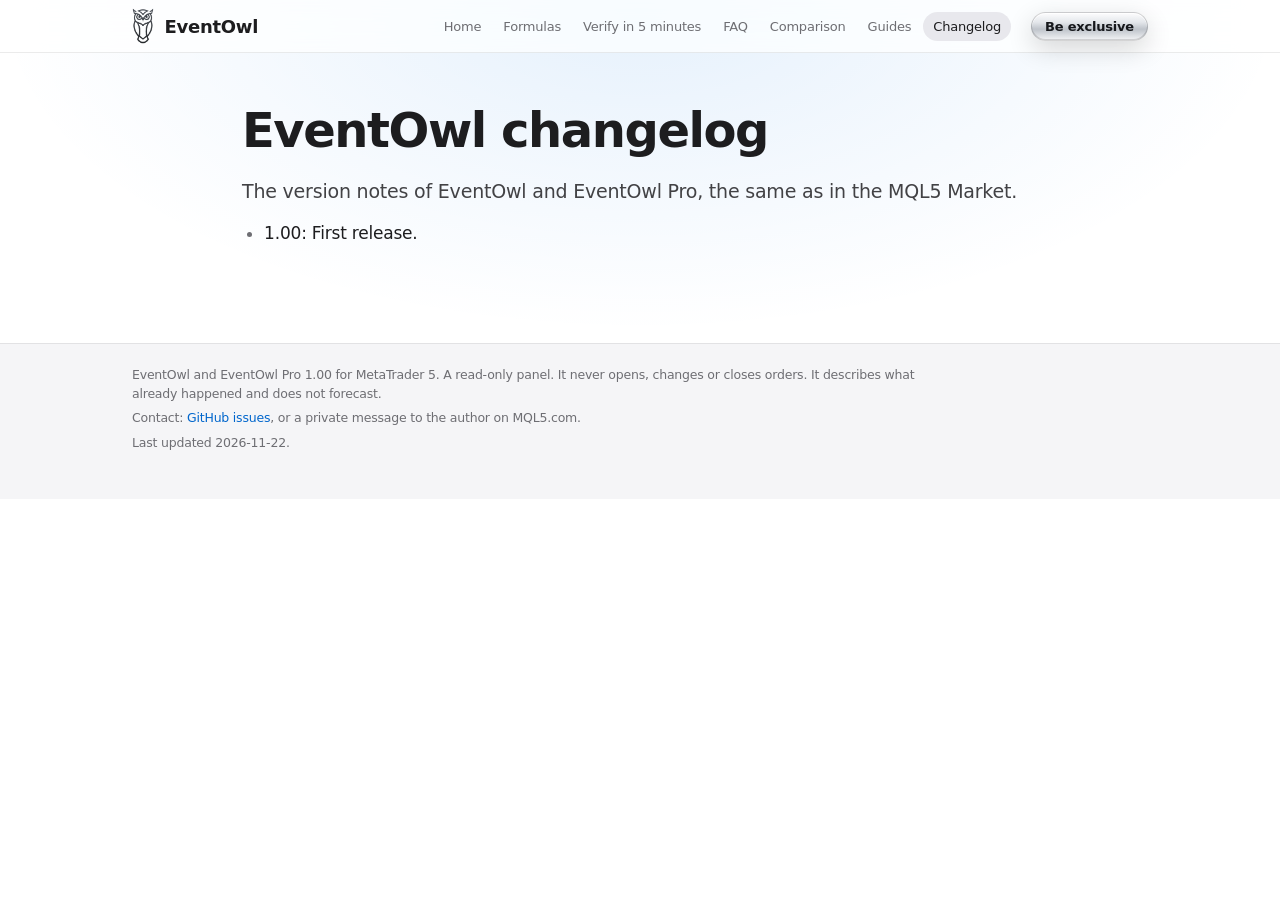
==== commit 4a0b3d08: "Site: silver Be exclusive button with a light sweep on hover Co-Authored-By: Claude Opus 5.5 <norepl" ====
--- a/changelog.html
+++ b/changelog.html
@@ -23,7 +23,7 @@
 
 </head>
 <body class="sub">
-<header><div class="wrap"><a class="brand" href="index.html"><picture><source media="(prefers-color-scheme: dark)" srcset="owl-silver.png"><img src="owl-graphite.png" width="22" height="36" alt=""></picture>EventOwl</a><nav><a href="index.html">Home</a> <a href="formulas.html">Formulas</a> <a href="verify.html">Verify in 5 minutes</a> <a href="faq.html">FAQ</a> <a href="comparison.html">Comparison</a> <a href="guides.html">Guides</a> <a href="changelog.html" aria-current="page">Changelog</a></nav><a class="nav-cta" href="index.html#pro">Be exclusive</a></div></header>
+<header><div class="wrap"><a class="brand" href="index.html"><picture><source media="(prefers-color-scheme: dark)" srcset="owl-silver.png"><img src="owl-graphite.png" width="22" height="36" alt=""></picture>EventOwl</a><nav><a href="index.html">Home</a> <a href="formulas.html">Formulas</a> <a href="verify.html">Verify in 5 minutes</a> <a href="faq.html">FAQ</a> <a href="comparison.html">Comparison</a> <a href="guides.html">Guides</a> <a href="changelog.html" aria-current="page">Changelog</a></nav><a class="nav-cta" href="index.html#pro"><span>Be exclusive</span></a></div></header>
 <main class="wrap">
 <h1>EventOwl changelog</h1>
 <p>The version notes of EventOwl and EventOwl Pro, the same as in the MQL5 Market.</p>
--- a/style.css
+++ b/style.css
@@ -33,6 +33,7 @@
   --glow: rgba(0, 113, 227, .10);
   --btn-glass: rgba(255, 255, 255, .58); --btn-glass-hover: rgba(255, 255, 255, .78); --btn-edge: rgba(0, 0, 0, .10);
   --btn-sheen: rgba(255, 255, 255, .70); --btn-hi: rgba(255, 255, 255, .95); --btn-drop: rgba(0, 0, 0, .08); --btn-fg: var(--link);
+  --silver-edge: rgba(0, 0, 0, .16); --silver-drop: rgba(0, 0, 0, .16);
   --shadow-sm: 0 1px 2px rgba(0, 0, 0, .04), 0 6px 16px rgba(0, 0, 0, .05);
   --shadow-md: 0 2px 6px rgba(0, 0, 0, .06), 0 18px 40px rgba(0, 0, 0, .11);
   --shadow-lg: 0 4px 14px rgba(0, 0, 0, .08), 0 34px 90px rgba(0, 0, 0, .18);
@@ -72,6 +73,7 @@
     --glow: rgba(214, 220, 232, .11);
     --btn-glass: rgba(255, 255, 255, .07); --btn-glass-hover: rgba(255, 255, 255, .12); --btn-edge: rgba(255, 255, 255, .18);
     --btn-sheen: rgba(255, 255, 255, .14); --btn-hi: rgba(255, 255, 255, .30); --btn-drop: rgba(0, 0, 0, .35); --btn-fg: #f5f5f7;
+    --silver-edge: rgba(255, 255, 255, .55); --silver-drop: rgba(0, 0, 0, .45);
     --shadow-sm: 0 1px 2px rgba(0, 0, 0, .5), 0 6px 16px rgba(0, 0, 0, .35);
     --shadow-md: 0 2px 8px rgba(0, 0, 0, .55), 0 18px 44px rgba(0, 0, 0, .55);
     --shadow-lg: 0 4px 16px rgba(0, 0, 0, .6), 0 34px 90px rgba(0, 0, 0, .7);
@@ -234,29 +236,28 @@
 }
 .btn.primary:hover { background: linear-gradient(180deg, rgba(255, 255, 255, .36), rgba(255, 255, 255, 0) 55%), rgba(0, 104, 209, .9); }
 
-/* "Be exclusive": glass over a blue-violet fill, inside a slowly turning colour ring */
-@property --eo-a { syntax: '<angle>'; initial-value: 0deg; inherits: false; }
+/* "Be exclusive": brushed silver with a bright top edge; a light reflection sweeps across it under the pointer */
 .btn.exclusive, .nav-cta {
-  color: #ffffff; border: 1.5px solid transparent;
-  background:
-    linear-gradient(180deg, rgba(255, 255, 255, .34), rgba(255, 255, 255, 0) 55%) padding-box,
-    linear-gradient(135deg, #0a84ff, #5e5ce6 60%, #bf5af2) padding-box,
-    conic-gradient(from var(--eo-a), #64d2ff, #bf5af2, #ff9f0a, #30d158, #64d2ff) border-box;
-  box-shadow: inset 0 1px 0 rgba(255, 255, 255, .55), 0 10px 34px rgba(94, 92, 230, .38);
-  animation: eo-spin 5s linear infinite;
-}
-.btn.exclusive:hover { background:
-    linear-gradient(180deg, rgba(255, 255, 255, .42), rgba(255, 255, 255, 0) 55%) padding-box,
-    linear-gradient(135deg, #2b95ff, #6e6cf0 60%, #c86cf5) padding-box,
-    conic-gradient(from var(--eo-a), #64d2ff, #bf5af2, #ff9f0a, #30d158, #64d2ff) border-box;
-  box-shadow: inset 0 1px 0 rgba(255, 255, 255, .6), 0 14px 44px rgba(94, 92, 230, .5); }
+  position: relative; overflow: hidden; isolation: isolate;
+  color: #16181c; border: 1px solid var(--silver-edge);
+  background: linear-gradient(180deg, #fdfdfe 0%, #e4e7eb 34%, #bfc4cb 60%, #dde0e4 84%, #f3f4f6 100%);
+  box-shadow: inset 0 1px 0 rgba(255, 255, 255, .95), inset 0 -1px 0 rgba(0, 0, 0, .14), 0 8px 26px var(--silver-drop);
+}
+.btn.exclusive::after, .nav-cta::after {
+  content: ""; position: absolute; top: -50%; bottom: -50%; left: -70%; width: 46%; z-index: -1; pointer-events: none;
+  background: linear-gradient(100deg, rgba(255, 255, 255, 0), rgba(255, 255, 255, .95) 50%, rgba(255, 255, 255, 0));
+  transform: skewX(-20deg); opacity: 0;
+}
+.btn.exclusive > span, .nav-cta > span { position: relative; }
+.btn.exclusive:hover, .nav-cta:hover {
+  text-decoration: none;
+  background: linear-gradient(180deg, #ffffff 0%, #eceef1 34%, #cdd1d7 60%, #e7e9ec 84%, #f8f8f9 100%);
+  box-shadow: inset 0 1px 0 #ffffff, inset 0 -1px 0 rgba(0, 0, 0, .12), 0 12px 34px var(--silver-drop);
+}
+.btn.exclusive:hover::after, .nav-cta:hover::after { animation: eo-shine 950ms var(--ease) both; }
+@keyframes eo-shine { from { left: -70%; opacity: 1; } to { left: 125%; opacity: 1; } }
 .btn.exclusive.soon { cursor: default; }
-@keyframes eo-spin { to { --eo-a: 360deg; } }
-.nav-cta {
-  flex: none; margin-left: 6px; padding: 7px 13px; border-radius: 999px; font-size: 13px; font-weight: 600; line-height: 1;
-  white-space: nowrap; box-shadow: inset 0 1px 0 rgba(255, 255, 255, .5), 0 4px 14px rgba(94, 92, 230, .32);
-}
-.nav-cta:hover { text-decoration: none; }
+.nav-cta { flex: none; margin-left: 6px; padding: 7px 13px; border-radius: 999px; font-size: 13px; font-weight: 600; line-height: 1; white-space: nowrap; }
 .cta.center { text-align: center; margin-top: 26px; }
 
 /* ---------- Pro: "Be exclusive" ---------- */
@@ -435,7 +436,6 @@
 .hero .lead { animation-delay: 180ms; }
 .hero .cta { animation-delay: 280ms; }
 .hero .trailer { animation-delay: 400ms; }
-.hero .cta .btn.exclusive { animation: eo-spin 5s linear infinite; }
 @media (prefers-reduced-motion: no-preference) {
   @supports (animation-timeline: view()) {
     .section-head, .pro-tile, .rm-item, .card, .trust li, .link-card, .launch { animation: eo-reveal linear both; animation-timeline: view(); animation-range: entry 0% cover 24%; }
@@ -447,5 +447,4 @@
 @media (prefers-reduced-motion: reduce) {
   html { scroll-behavior: auto; }
   .hero .eyebrow, .hero h1, .hero .lead, .hero .cta, .hero .trailer { animation-name: eo-rise-short; animation-duration: 600ms; }
-  .btn.exclusive, .nav-cta, .hero .cta .btn.exclusive { animation: none; }
-}
+}
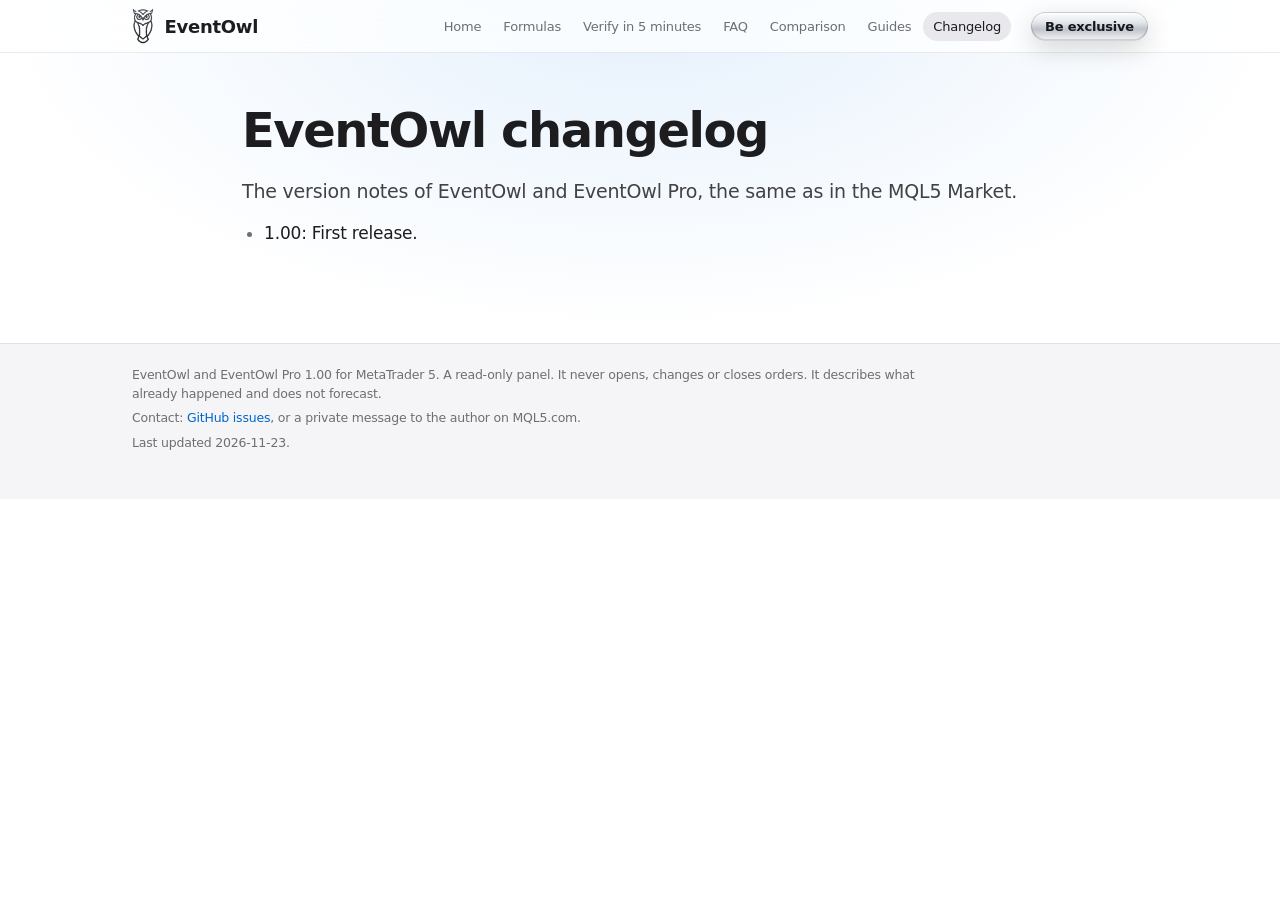
==== commit 0a2d742d: "Free package, Active status, next major update and price note - Free panel without PRO badges; new s" ====
--- a/changelog.html
+++ b/changelog.html
@@ -29,6 +29,6 @@
 <p>The version notes of EventOwl and EventOwl Pro, the same as in the MQL5 Market.</p>
 <ul><li>1.00: First release.</li></ul>
 </main>
-<footer><div class="wrap"><p>EventOwl and EventOwl Pro 1.00 for MetaTrader 5. A read-only panel. It never opens, changes or closes orders. It describes what already happened and does not forecast.</p><p>Contact: <a href="https://github.com/Lapdawgg/eventrlens/issues">GitHub issues</a>, or a private message to the author on MQL5.com.</p><p>Last updated 2026-11-22.</p></div></footer>
+<footer><div class="wrap"><p>EventOwl and EventOwl Pro 1.00 for MetaTrader 5. A read-only panel. It never opens, changes or closes orders. It describes what already happened and does not forecast.</p><p>Contact: <a href="https://github.com/Lapdawgg/eventrlens/issues">GitHub issues</a>, or a private message to the author on MQL5.com.</p><p>Last updated 2026-11-23.</p></div></footer>
 </body>
 </html>
--- a/style.css
+++ b/style.css
@@ -204,6 +204,13 @@
 /* ---------- hero and trailer ---------- */
 .hero { text-align: center; padding: 52px 0 64px; background: radial-gradient(70% 58% at 50% 0%, var(--glow), transparent 72%); }
 .hero .eyebrow { color: var(--fg-2); }
+/* status: a green dot that pulses, "Active", the version and the last update */
+.status-pill { display: inline-flex; align-items: center; gap: 8px; margin: 0 0 16px; padding: 5px 13px 5px 11px; border-radius: 999px;
+  font-size: 13px; font-weight: 600; color: var(--fg-2); background: rgba(48, 209, 88, 0.10); border: 1px solid rgba(48, 209, 88, 0.32); }
+.status-pill .dot { width: 8px; height: 8px; border-radius: 50%; background: #30d158; animation: eo-pulse 2.2s ease-out infinite; }
+.status-pill .sep { opacity: 0.5; }
+@keyframes eo-pulse { 0% { box-shadow: 0 0 0 0 rgba(48, 209, 88, 0.55); } 70% { box-shadow: 0 0 0 7px rgba(48, 209, 88, 0); } 100% { box-shadow: 0 0 0 0 rgba(48, 209, 88, 0); } }
+@media (prefers-reduced-motion: reduce) { .status-pill .dot { animation-duration: 4s; } }
 .hero h1 { max-width: 900px; margin: 0 auto; font-size: clamp(38px, 8vw, 76px); line-height: 1.03; letter-spacing: -0.04em; }
 .hero .lead { margin-top: 18px; }
 .cta { display: flex; flex-wrap: wrap; justify-content: center; gap: 12px; margin: 28px 0 0; }
@@ -260,6 +267,15 @@
 .nav-cta { flex: none; margin-left: 6px; padding: 7px 13px; border-radius: 999px; font-size: 13px; font-weight: 600; line-height: 1; white-space: nowrap; }
 .cta.center { text-align: center; margin-top: 26px; }
 
+/* ---------- the film: a click-to-play player (sound on), right under the hero ---------- */
+.film-band { padding-top: 8px; }
+.film { margin: 0 auto; max-width: 1040px; }
+.film video {
+  display: block; width: 100%; height: auto; aspect-ratio: 16 / 9; border-radius: 20px; background: #0b0c0e;
+  box-shadow: 0 0 0 1px var(--line-soft), var(--shadow-lg);
+}
+.film figcaption { margin-top: 12px; text-align: center; color: var(--muted); font-size: 13px; }
+
 /* ---------- Pro: "Be exclusive" ---------- */
 .pro-band { position: relative; overflow: hidden; }
 .pro-band::before {
@@ -283,6 +299,9 @@
   background: linear-gradient(135deg, #0a84ff, #5e5ce6); box-shadow: inset 0 1px 0 rgba(255, 255, 255, .45), 0 6px 18px rgba(94, 92, 230, .3);
 }
 .launch { margin: 28px auto 0; max-width: 640px; text-align: center; }
+/* the coming price change, stated above the price */
+.price-change { max-width: 560px; margin: 0 auto 14px; padding: 9px 16px; border-radius: 14px; font-size: 15px; font-weight: 600;
+  line-height: 1.45; color: var(--fg); background: rgba(255, 159, 10, 0.12); border: 1px solid rgba(255, 159, 10, 0.45); text-align: center; }
 .launch-price { display: flex; flex-direction: column; align-items: center; gap: 6px; margin: 0; }
 .launch-price strong { font-family: var(--font-display); font-size: clamp(34px, 6vw, 48px); letter-spacing: -0.03em; color: var(--fg); }
 .launch-price strong { line-height: 1; }
@@ -431,7 +450,7 @@
   .link-card:hover::after { translate: 4px -50%; }
 }
 .btn:active, .nav-cta:active, .rm-votebtn:active, .link-card:active { transform: scale(.97); }
-.hero .eyebrow, .hero h1, .hero .lead, .hero .cta, .hero .trailer { animation: eo-rise 900ms var(--ease) both; }
+.hero .status-pill, .hero .eyebrow, .hero h1, .hero .lead, .hero .cta, .hero .trailer { animation: eo-rise 900ms var(--ease) both; }
 .hero h1 { animation-delay: 80ms; }
 .hero .lead { animation-delay: 180ms; }
 .hero .cta { animation-delay: 280ms; }
